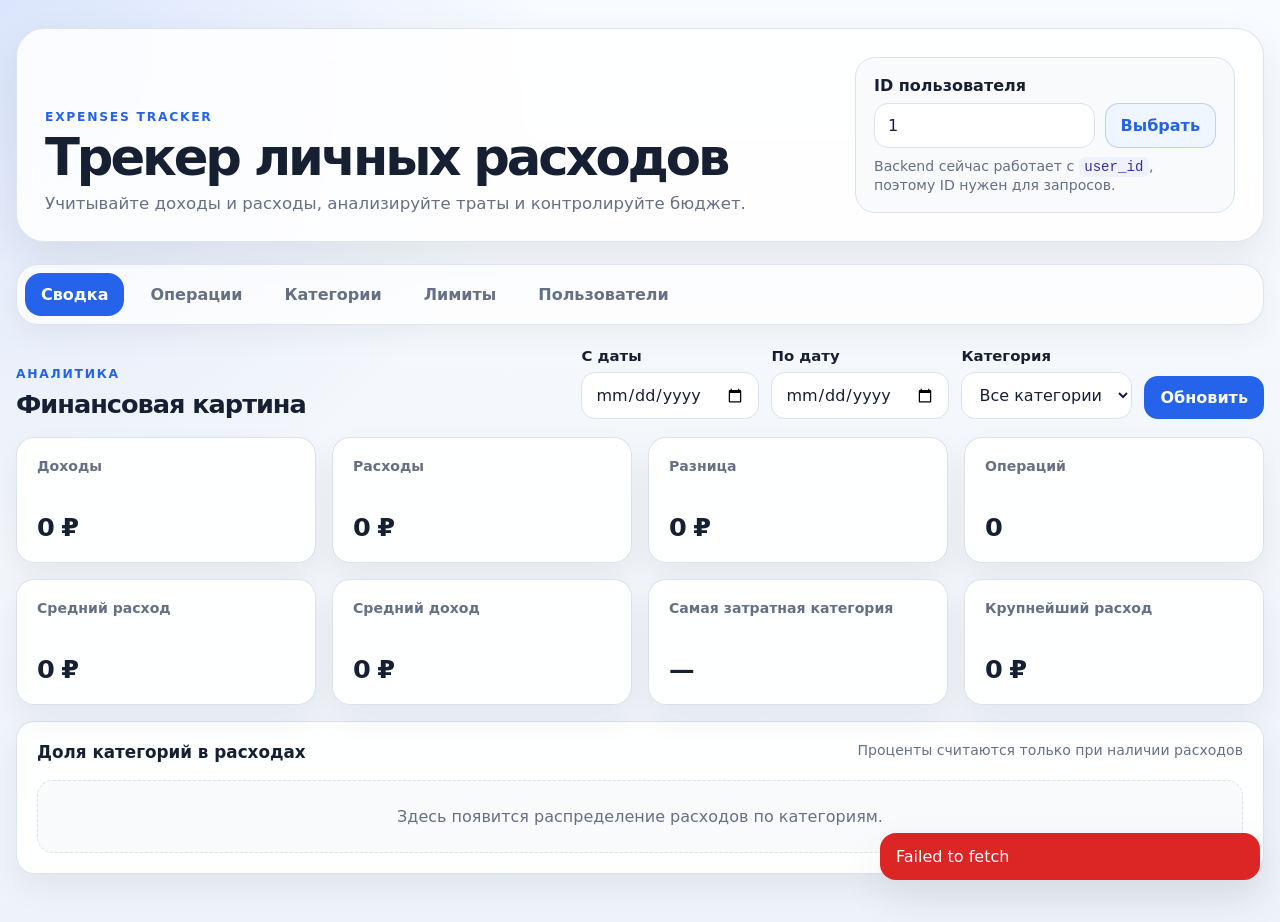
==== public/index.html @ 062c5404 "add frontend" ====
<!DOCTYPE html>
<html lang="ru">
<head>
  <meta charset="UTF-8" />
  <meta name="viewport" content="width=device-width, initial-scale=1.0" />
  <title>Трекер личных расходов</title>
  <meta name="description" content="Приложение для учёта доходов, расходов, категорий, лимитов и финансовой аналитики." />
  <link rel="stylesheet" href="./css/styles.css" />
</head>
<body>
  <div class="app">
    <header class="app-header">
      <div>
        <p class="eyebrow">Expenses Tracker</p>
        <h1>Трекер личных расходов</h1>
        <p class="header-text">Учитывайте доходы и расходы, анализируйте траты и контролируйте бюджет.</p>
      </div>

      <div class="user-panel" aria-label="Текущий пользователь">
        <label for="activeUserId">ID пользователя</label>
        <div class="inline-control">
          <input id="activeUserId" name="activeUserId" type="number" min="1" value="1" placeholder="Например: 1" />
          <button id="saveUserIdBtn" class="btn btn-secondary" type="button">Выбрать</button>
        </div>
        <small>Backend сейчас работает с <code>user_id</code>, поэтому ID нужен для запросов.</small>
      </div>
    </header>

    <nav class="tabs" aria-label="Основная навигация">
      <button class="tab is-active" type="button" data-tab="dashboard">Сводка</button>
      <button class="tab" type="button" data-tab="transactions">Операции</button>
      <button class="tab" type="button" data-tab="categories">Категории</button>
      <button class="tab" type="button" data-tab="limits">Лимиты</button>
      <button class="tab" type="button" data-tab="users">Пользователи</button>
    </nav>

    <main>
      <section id="dashboard" class="page is-active" aria-labelledby="dashboardTitle">
        <div class="section-header">
          <div>
            <p class="eyebrow">Аналитика</p>
            <h2 id="dashboardTitle">Финансовая картина</h2>
          </div>
          <form id="statsFilterForm" class="filters">
            <div class="field">
              <label for="statsFrom">С даты</label>
              <input id="statsFrom" name="from" type="date" />
            </div>
            <div class="field">
              <label for="statsTo">По дату</label>
              <input id="statsTo" name="to" type="date" />
            </div>
            <div class="field">
              <label for="statsCategoryId">Категория</label>
              <select id="statsCategoryId" name="category_id">
                <option value="">Все категории</option>
              </select>
            </div>
            <button class="btn btn-primary" type="submit">Обновить</button>
          </form>
        </div>

        <div class="cards-grid stats-grid">
          <article class="card stat-card"><span class="stat-label">Доходы</span><strong id="statIncome">0 ₽</strong></article>
          <article class="card stat-card"><span class="stat-label">Расходы</span><strong id="statExpense">0 ₽</strong></article>
          <article class="card stat-card"><span class="stat-label">Разница</span><strong id="statDifference">0 ₽</strong></article>
          <article class="card stat-card"><span class="stat-label">Операций</span><strong id="statCount">0</strong></article>
          <article class="card stat-card"><span class="stat-label">Средний расход</span><strong id="statAvgExpense">0 ₽</strong></article>
          <article class="card stat-card"><span class="stat-label">Средний доход</span><strong id="statAvgIncome">0 ₽</strong></article>
          <article class="card stat-card"><span class="stat-label">Самая затратная категория</span><strong id="statCostCategory">—</strong></article>
          <article class="card stat-card"><span class="stat-label">Крупнейший расход</span><strong id="statMaxExpense">0 ₽</strong></article>
        </div>

        <section class="card">
          <div class="card-header">
            <h3>Доля категорий в расходах</h3>
            <span class="muted">Проценты считаются только при наличии расходов</span>
          </div>
          <div id="categoryShareList" class="category-share-list">
            <p class="empty-state">Здесь появится распределение расходов по категориям.</p>
          </div>
        </section>
      </section>

      <section id="transactions" class="page" aria-labelledby="transactionsTitle">
        <div class="section-header">
          <div><p class="eyebrow">История</p><h2 id="transactionsTitle">Операции</h2></div>
          <button id="reloadTransactionsBtn" class="btn btn-secondary" type="button">Обновить список</button>
        </div>

        <div class="layout-grid">
          <section class="card">
            <div class="card-header"><h3>Новая операция</h3><span class="muted">Доход или расход</span></div>
            <form id="transactionForm" class="form">
              <input id="transactionId" name="id" type="hidden" />
              <div class="field">
                <label for="transactionType">Тип операции *</label>
                <select id="transactionType" name="type" required>
                  <option value="Expenditure">Расход</option>
                  <option value="Income">Доход</option>
                </select>
              </div>
              <div class="field"><label for="transactionSum">Сумма *</label><input id="transactionSum" name="sum" type="number" min="1" step="1" placeholder="Например: 1500" required /></div>
              <div class="field"><label for="transactionDate">Дата операции *</label><input id="transactionDate" name="date" type="datetime-local" required /></div>
              <div class="field"><label for="transactionCategoryId">Категория *</label><select id="transactionCategoryId" name="category_id" required><option value="">Выберите категорию</option></select></div>
              <div class="field"><label for="transactionComments">Комментарий</label><textarea id="transactionComments" name="comments" rows="3" placeholder="Например: продукты на неделю"></textarea></div>
              <div class="field checkbox-field"><input id="transactionRegular" name="regular" type="checkbox" disabled /><label for="transactionRegular">Регулярная операция <span class="muted">(пока нет в API)</span></label></div>
              <div class="form-actions"><button id="saveTransactionBtn" class="btn btn-primary" type="submit">Сохранить</button><button id="resetTransactionFormBtn" class="btn btn-ghost" type="reset">Очистить</button></div>
            </form>
          </section>

          <section class="card">
            <div class="card-header"><h3>Фильтры истории</h3><span class="muted">Поиск нужных операций</span></div>
            <form id="transactionFilterForm" class="form">
              <div class="field"><label for="filterType">Тип</label><select id="filterType" name="type"><option value="">Все</option><option value="Expenditure">Расход</option><option value="Income">Доход</option></select></div>
              <div class="field"><label for="filterCategoryId">Категория</label><select id="filterCategoryId" name="category_id"><option value="">Все категории</option></select></div>
              <div class="field"><label for="filterFrom">С даты</label><input id="filterFrom" name="from" type="date" /></div>
              <div class="field"><label for="filterTo">По дату</label><input id="filterTo" name="to" type="date" /></div>
              <div class="field"><label for="filterMinSum">Сумма от</label><input id="filterMinSum" name="sum" type="number" min="1" step="1" /></div>
              <div class="field"><label for="filterLimit">На странице</label><input id="filterLimit" name="limit" type="number" min="1" value="20" /></div>
              <div class="field"><label for="filterOffset">Смещение</label><input id="filterOffset" name="offset" type="number" min="0" value="0" /></div>
              <div class="field"><label for="filterComment">Комментарий</label><input id="filterComment" name="comment" type="search" placeholder="Поиск по тексту на фронте" /></div>
              <div class="form-actions"><button class="btn btn-primary" type="submit">Применить</button><button id="resetTransactionFiltersBtn" class="btn btn-ghost" type="reset">Сбросить</button></div>
            </form>
          </section>
        </div>

        <section class="card table-card">
          <div class="card-header"><h3>Список операций</h3><span id="transactionsCount" class="muted">0 записей</span></div>
          <div class="table-wrapper">
            <table>
              <thead><tr><th>ID</th><th>Дата</th><th>Тип</th><th>Категория</th><th>Сумма</th><th>Комментарий</th><th>Изменено</th><th>Действия</th></tr></thead>
              <tbody id="transactionsTbody"><tr><td colspan="8" class="empty-cell">Операции пока не загружены.</td></tr></tbody>
            </table>
          </div>
        </section>
      </section>

      <section id="categories" class="page" aria-labelledby="categoriesTitle">
        <div class="section-header"><div><p class="eyebrow">Справочник</p><h2 id="categoriesTitle">Категории</h2></div><button id="reloadCategoriesBtn" class="btn btn-secondary" type="button">Обновить категории</button></div>
        <div class="layout-grid">
          <section class="card">
            <div class="card-header"><h3>Создать / изменить категорию</h3><span class="muted">Название должно быть уникальным</span></div>
            <form id="categoryForm" class="form">
              <input id="categoryId" name="id" type="hidden" />
              <div class="field"><label for="categoryName">Название категории *</label><input id="categoryName" name="category_name" type="text" minlength="3" maxlength="20" placeholder="Например: Еда" required /></div>
              <div class="form-actions"><button class="btn btn-primary" type="submit">Сохранить</button><button id="resetCategoryFormBtn" class="btn btn-ghost" type="reset">Очистить</button></div>
            </form>
          </section>
          <section class="card table-card">
            <div class="card-header"><h3>Список категорий</h3><span id="categoriesCount" class="muted">0 записей</span></div>
            <div class="table-wrapper"><table><thead><tr><th>ID</th><th>Название</th><th>User ID</th><th>Действия</th></tr></thead><tbody id="categoriesTbody"><tr><td colspan="4" class="empty-cell">Категории пока не загружены.</td></tr></tbody></table></div>
          </section>
        </div>
      </section>

      <section id="limits" class="page" aria-labelledby="limitsTitle">
        <div class="section-header"><div><p class="eyebrow">Бюджет</p><h2 id="limitsTitle">Лимиты</h2></div><button id="reloadLimitsBtn" class="btn btn-secondary" type="button">Обновить лимиты</button></div>
        <div class="layout-grid">
          <section class="card">
            <div class="card-header"><h3>Создать / изменить лимит</h3><span class="muted">Ограничение расходов за период</span></div>
            <form id="limitForm" class="form">
              <input id="limitId" name="id" type="hidden" />
              <div class="field"><label for="limitCategoryId">Категория</label><select id="limitCategoryId" name="category_id" disabled><option value="">Привязка к категории пока не описана в API</option></select><small>В ТЗ лимит относится к категории, но текущий DTO лимита содержит только <code>amount_limit</code> и <code>duration</code>.</small></div>
              <div class="field"><label for="limitAmount">Сумма лимита *</label><input id="limitAmount" name="amount_limit" type="number" min="1" step="1" placeholder="Например: 15000" required /></div>
              <div class="field"><label for="limitDuration">Период / дата окончания *</label><input id="limitDuration" name="duration" type="datetime-local" required /></div>
              <div class="form-actions"><button class="btn btn-primary" type="submit">Сохранить</button><button id="resetLimitFormBtn" class="btn btn-ghost" type="reset">Очистить</button></div>
            </form>
          </section>
          <section class="card table-card">
            <div class="card-header"><h3>Список лимитов</h3><span id="limitsCount" class="muted">0 записей</span></div>
            <div class="table-wrapper"><table><thead><tr><th>ID</th><th>Сумма</th><th>Период</th><th>Статус</th><th>Действия</th></tr></thead><tbody id="limitsTbody"><tr><td colspan="5" class="empty-cell">Лимиты пока не загружены.</td></tr></tbody></table></div>
          </section>
        </div>
      </section>

      <section id="users" class="page" aria-labelledby="usersTitle">
        <div class="section-header"><div><p class="eyebrow">Аккаунт</p><h2 id="usersTitle">Пользователи</h2></div><button id="reloadUsersBtn" class="btn btn-secondary" type="button">Обновить пользователей</button></div>
        <div class="layout-grid">
          <section class="card">
            <div class="card-header"><h3>Создать пользователя</h3><span class="muted">Для тестирования API</span></div>
            <form id="userForm" class="form">
              <input id="userId" name="id" type="hidden" />
              <div class="field"><label for="userFullName">Имя *</label><input id="userFullName" name="full_name" type="text" minlength="3" maxlength="32" placeholder="Иван Иванов" required /></div>
              <div class="field"><label for="userEmail">Email *</label><input id="userEmail" name="email" type="email" placeholder="example@gmail.com" required /></div>
              <div class="field"><label for="userPhone">Телефон *</label><input id="userPhone" name="phone" type="tel" minlength="11" maxlength="12" placeholder="+71112223344" required /></div>
              <div class="field"><label for="userPassword">Пароль *</label><input id="userPassword" name="password" type="password" minlength="8" maxlength="32" placeholder="Минимум 8 символов" required /></div>
              <div class="form-actions"><button class="btn btn-primary" type="submit">Создать</button><button id="resetUserFormBtn" class="btn btn-ghost" type="reset">Очистить</button></div>
            </form>
          </section>
          <section class="card table-card">
            <div class="card-header"><h3>Список пользователей</h3><span id="usersCount" class="muted">0 записей</span></div>
            <div class="table-wrapper"><table><thead><tr><th>ID</th><th>Имя</th><th>Email</th><th>Телефон</th><th>Создан</th><th>Действия</th></tr></thead><tbody id="usersTbody"><tr><td colspan="6" class="empty-cell">Пользователи пока не загружены.</td></tr></tbody></table></div>
          </section>
        </div>
      </section>
    </main>
  </div>

  <div id="toastRoot" class="toast-root" aria-live="polite" aria-atomic="true"></div>

  <dialog id="confirmDialog" class="dialog">
    <form method="dialog" class="dialog-content">
      <h3 id="confirmTitle">Подтвердите действие</h3>
      <p id="confirmText">Вы уверены?</p>
      <div class="dialog-actions">
        <button id="confirmCancelBtn" class="btn btn-ghost" value="cancel" type="submit">Отмена</button>
        <button id="confirmOkBtn" class="btn btn-danger" value="ok" type="submit">Удалить</button>
      </div>
    </form>
  </dialog>

  <template id="transactionRowTemplate"><tr><td data-cell="id"></td><td data-cell="date"></td><td data-cell="type"></td><td data-cell="category"></td><td data-cell="sum"></td><td data-cell="comments"></td><td data-cell="time_change"></td><td><div class="row-actions"><button class="btn btn-small btn-secondary" type="button" data-action="edit">Изм.</button><button class="btn btn-small btn-danger" type="button" data-action="delete">Удал.</button></div></td></tr></template>
  <template id="categoryRowTemplate"><tr><td data-cell="id"></td><td data-cell="category_name"></td><td data-cell="user_id"></td><td><div class="row-actions"><button class="btn btn-small btn-secondary" type="button" data-action="edit">Изм.</button><button class="btn btn-small btn-danger" type="button" data-action="delete">Удал.</button></div></td></tr></template>
  <template id="limitRowTemplate"><tr><td data-cell="id"></td><td data-cell="amount_limit"></td><td data-cell="duration"></td><td data-cell="status"></td><td><div class="row-actions"><button class="btn btn-small btn-secondary" type="button" data-action="edit">Изм.</button><button class="btn btn-small btn-danger" type="button" data-action="delete">Удал.</button></div></td></tr></template>
  <template id="userRowTemplate"><tr><td data-cell="id"></td><td data-cell="full_name"></td><td data-cell="email"></td><td data-cell="phone"></td><td data-cell="time_add"></td><td><div class="row-actions"><button class="btn btn-small btn-secondary" type="button" data-action="select">Выбрать</button><button class="btn btn-small btn-danger" type="button" data-action="delete">Удал.</button></div></td></tr></template>

  <script type="module" src="./js/main.js"></script>
</body>
</html>
---- public/css/styles.css ----
:root {
  --bg: #f4f7fb;
  --surface: #ffffff;
  --surface-soft: #f8fafc;
  --text: #172033;
  --muted: #667085;
  --line: #d9e2ef;
  --primary: #2563eb;
  --primary-dark: #1d4ed8;
  --danger: #dc2626;
  --danger-dark: #b91c1c;
  --success: #16a34a;
  --warning: #d97706;
  --shadow: 0 18px 45px rgba(15, 23, 42, 0.08);
  --radius: 18px;
}

* {
  box-sizing: border-box;
}

html {
  scroll-behavior: smooth;
}

body {
  margin: 0;
  min-width: 320px;
  font-family: Inter, system-ui, -apple-system, BlinkMacSystemFont, "Segoe UI", sans-serif;
  color: var(--text);
  background:
    radial-gradient(circle at top left, rgba(37, 99, 235, 0.14), transparent 34rem),
    linear-gradient(180deg, #f8fbff 0%, var(--bg) 45%, #eef3fa 100%);
}

button,
input,
select,
textarea {
  font: inherit;
}

button {
  cursor: pointer;
}

code {
  padding: 0.15rem 0.35rem;
  border-radius: 0.4rem;
  background: #eef2ff;
  color: #3730a3;
}

.app {
  width: min(1440px, calc(100% - 32px));
  margin: 0 auto;
  padding: 28px 0 48px;
}

.app-header {
  display: grid;
  grid-template-columns: 1fr minmax(280px, 380px);
  gap: 24px;
  align-items: end;
  padding: 28px;
  border: 1px solid rgba(217, 226, 239, 0.9);
  border-radius: 28px;
  background: rgba(255, 255, 255, 0.86);
  box-shadow: var(--shadow);
  backdrop-filter: blur(18px);
}

h1,
h2,
h3,
p {
  margin-top: 0;
}

h1 {
  margin-bottom: 12px;
  font-size: clamp(2rem, 4vw, 4.4rem);
  line-height: 0.98;
  letter-spacing: -0.06em;
}

h2 {
  margin-bottom: 0;
  font-size: clamp(1.55rem, 2vw, 2.15rem);
  letter-spacing: -0.04em;
}

h3 {
  margin-bottom: 0;
  font-size: 1.05rem;
}

.header-text {
  max-width: 720px;
  margin-bottom: 0;
  color: var(--muted);
  font-size: 1.04rem;
}

.eyebrow {
  margin-bottom: 8px;
  color: var(--primary);
  font-size: 0.77rem;
  font-weight: 800;
  letter-spacing: 0.14em;
  text-transform: uppercase;
}

.muted,
small {
  color: var(--muted);
  font-size: 0.88rem;
}

.user-panel {
  padding: 18px;
  border: 1px solid var(--line);
  border-radius: 20px;
  background: var(--surface-soft);
}

.user-panel label {
  display: block;
  margin-bottom: 8px;
  font-weight: 700;
}

.inline-control {
  display: flex;
  gap: 10px;
  margin-bottom: 8px;
}

.tabs {
  display: flex;
  gap: 10px;
  flex-wrap: wrap;
  margin: 22px 0;
  padding: 8px;
  border: 1px solid rgba(217, 226, 239, 0.9);
  border-radius: 22px;
  background: rgba(255, 255, 255, 0.74);
  box-shadow: 0 10px 28px rgba(15, 23, 42, 0.05);
  position: sticky;
  top: 10px;
  z-index: 10;
  backdrop-filter: blur(14px);
}

.tab {
  border: 0;
  border-radius: 16px;
  padding: 12px 16px;
  background: transparent;
  color: var(--muted);
  font-weight: 800;
  transition: 0.18s ease;
}

.tab:hover,
.tab.is-active {
  color: #fff;
  background: var(--primary);
}

.page {
  display: none;
}

.page.is-active {
  display: block;
}

.section-header {
  display: flex;
  justify-content: space-between;
  align-items: flex-end;
  gap: 18px;
  margin-bottom: 18px;
}

.filters {
  display: flex;
  align-items: end;
  gap: 12px;
  flex-wrap: wrap;
}

.cards-grid {
  display: grid;
  gap: 16px;
}

.stats-grid {
  grid-template-columns: repeat(4, minmax(0, 1fr));
  margin-bottom: 16px;
}

.layout-grid {
  display: grid;
  grid-template-columns: minmax(320px, 420px) 1fr;
  gap: 16px;
  align-items: start;
  margin-bottom: 16px;
}

.card {
  border: 1px solid rgba(217, 226, 239, 0.95);
  border-radius: var(--radius);
  background: rgba(255, 255, 255, 0.92);
  box-shadow: 0 14px 32px rgba(15, 23, 42, 0.06);
  padding: 20px;
}

.card-header {
  display: flex;
  justify-content: space-between;
  align-items: flex-start;
  gap: 16px;
  margin-bottom: 18px;
}

.stat-card {
  min-height: 126px;
  display: flex;
  flex-direction: column;
  justify-content: space-between;
}

.stat-label {
  color: var(--muted);
  font-size: 0.88rem;
  font-weight: 700;
}

.stat-card strong {
  font-size: clamp(1.35rem, 2vw, 2rem);
  letter-spacing: -0.05em;
}

.form {
  display: grid;
  gap: 14px;
}

.field {
  display: grid;
  gap: 7px;
}

.field label {
  font-weight: 750;
  font-size: 0.93rem;
}

input,
select,
textarea {
  width: 100%;
  border: 1px solid var(--line);
  border-radius: 14px;
  padding: 12px 13px;
  color: var(--text);
  background: #fff;
  outline: none;
  transition: border-color 0.18s ease, box-shadow 0.18s ease;
}

textarea {
  resize: vertical;
}

input:focus,
select:focus,
textarea:focus {
  border-color: rgba(37, 99, 235, 0.72);
  box-shadow: 0 0 0 4px rgba(37, 99, 235, 0.12);
}

input:disabled,
select:disabled {
  cursor: not-allowed;
  background: #f1f5f9;
  color: #94a3b8;
}

.checkbox-field {
  grid-template-columns: auto 1fr;
  align-items: start;
  gap: 10px;
}

.checkbox-field input {
  width: auto;
  margin-top: 5px;
}

.form-actions,
.row-actions,
.dialog-actions {
  display: flex;
  gap: 10px;
  flex-wrap: wrap;
}

.btn {
  display: inline-flex;
  align-items: center;
  justify-content: center;
  gap: 8px;
  border: 1px solid transparent;
  border-radius: 14px;
  padding: 11px 15px;
  font-weight: 850;
  text-decoration: none;
  transition: 0.18s ease;
}

.btn:disabled {
  cursor: not-allowed;
  opacity: 0.65;
}

.btn-primary {
  color: #fff;
  background: var(--primary);
}

.btn-primary:hover:not(:disabled) {
  background: var(--primary-dark);
  transform: translateY(-1px);
}

.btn-secondary {
  color: var(--primary);
  border-color: rgba(37, 99, 235, 0.25);
  background: #eff6ff;
}

.btn-secondary:hover:not(:disabled) {
  border-color: rgba(37, 99, 235, 0.45);
  background: #dbeafe;
}

.btn-ghost {
  color: var(--muted);
  border-color: var(--line);
  background: #fff;
}

.btn-ghost:hover:not(:disabled) {
  color: var(--text);
  background: var(--surface-soft);
}

.btn-danger {
  color: #fff;
  background: var(--danger);
}

.btn-danger:hover:not(:disabled) {
  background: var(--danger-dark);
}

.btn-small {
  min-width: 52px;
  padding: 7px 9px;
  border-radius: 10px;
  font-size: 0.78rem;
}

.table-card {
  overflow: hidden;
}

.table-wrapper {
  width: 100%;
  overflow-x: auto;
}

table {
  width: 100%;
  border-collapse: collapse;
  min-width: 760px;
}

th,
td {
  padding: 13px 12px;
  border-bottom: 1px solid var(--line);
  text-align: left;
  vertical-align: top;
}

th {
  color: var(--muted);
  background: var(--surface-soft);
  font-size: 0.8rem;
  text-transform: uppercase;
  letter-spacing: 0.05em;
}

tbody tr:hover {
  background: #f8fafc;
}

.empty-cell,
.empty-state {
  color: var(--muted);
  text-align: center;
}

.empty-state {
  margin: 0;
  padding: 26px;
  border: 1px dashed var(--line);
  border-radius: 16px;
  background: var(--surface-soft);
}

.badge {
  display: inline-flex;
  align-items: center;
  border-radius: 999px;
  padding: 5px 9px;
  font-size: 0.78rem;
  font-weight: 850;
}

.badge-income {
  color: #166534;
  background: #dcfce7;
}

.badge-expense {
  color: #991b1b;
  background: #fee2e2;
}

.badge-neutral {
  color: #334155;
  background: #e2e8f0;
}

.category-share-list {
  display: grid;
  gap: 12px;
}

.share-row {
  display: grid;
  grid-template-columns: minmax(120px, 220px) 1fr auto;
  gap: 12px;
  align-items: center;
}

.share-bar {
  height: 12px;
  overflow: hidden;
  border-radius: 999px;
  background: #e2e8f0;
}

.share-bar span {
  display: block;
  height: 100%;
  border-radius: inherit;
  background: var(--primary);
}

.toast-root {
  position: fixed;
  right: 20px;
  bottom: 20px;
  display: grid;
  gap: 10px;
  width: min(380px, calc(100vw - 40px));
  z-index: 50;
}

.toast {
  padding: 14px 16px;
  border-radius: 16px;
  color: #fff;
  background: #0f172a;
  box-shadow: var(--shadow);
  animation: toast-in 0.18s ease-out;
}

.toast-success {
  background: var(--success);
}

.toast-error {
  background: var(--danger);
}

.toast-warning {
  background: var(--warning);
}

@keyframes toast-in {
  from {
    opacity: 0;
    transform: translateY(8px);
  }

  to {
    opacity: 1;
    transform: translateY(0);
  }
}

.dialog {
  width: min(440px, calc(100% - 32px));
  border: 0;
  border-radius: 22px;
  padding: 0;
  box-shadow: var(--shadow);
}

.dialog::backdrop {
  background: rgba(15, 23, 42, 0.5);
}

.dialog-content {
  padding: 22px;
}

.dialog-content p {
  color: var(--muted);
}

.loading {
  opacity: 0.6;
  pointer-events: none;
}

@media (max-width: 1100px) {
  .app-header,
  .layout-grid {
    grid-template-columns: 1fr;
  }

  .stats-grid {
    grid-template-columns: repeat(2, minmax(0, 1fr));
  }

  .section-header {
    align-items: stretch;
    flex-direction: column;
  }
}

@media (max-width: 700px) {
  .app {
    width: min(100% - 20px, 1440px);
    padding-top: 10px;
  }

  .app-header {
    padding: 20px;
    border-radius: 22px;
  }

  .tabs {
    position: static;
  }

  .tab {
    flex: 1 1 auto;
  }

  .stats-grid {
    grid-template-columns: 1fr;
  }

  .filters {
    display: grid;
  }

  .inline-control {
    flex-direction: column;
  }

  .share-row {
    grid-template-columns: 1fr;
  }
}
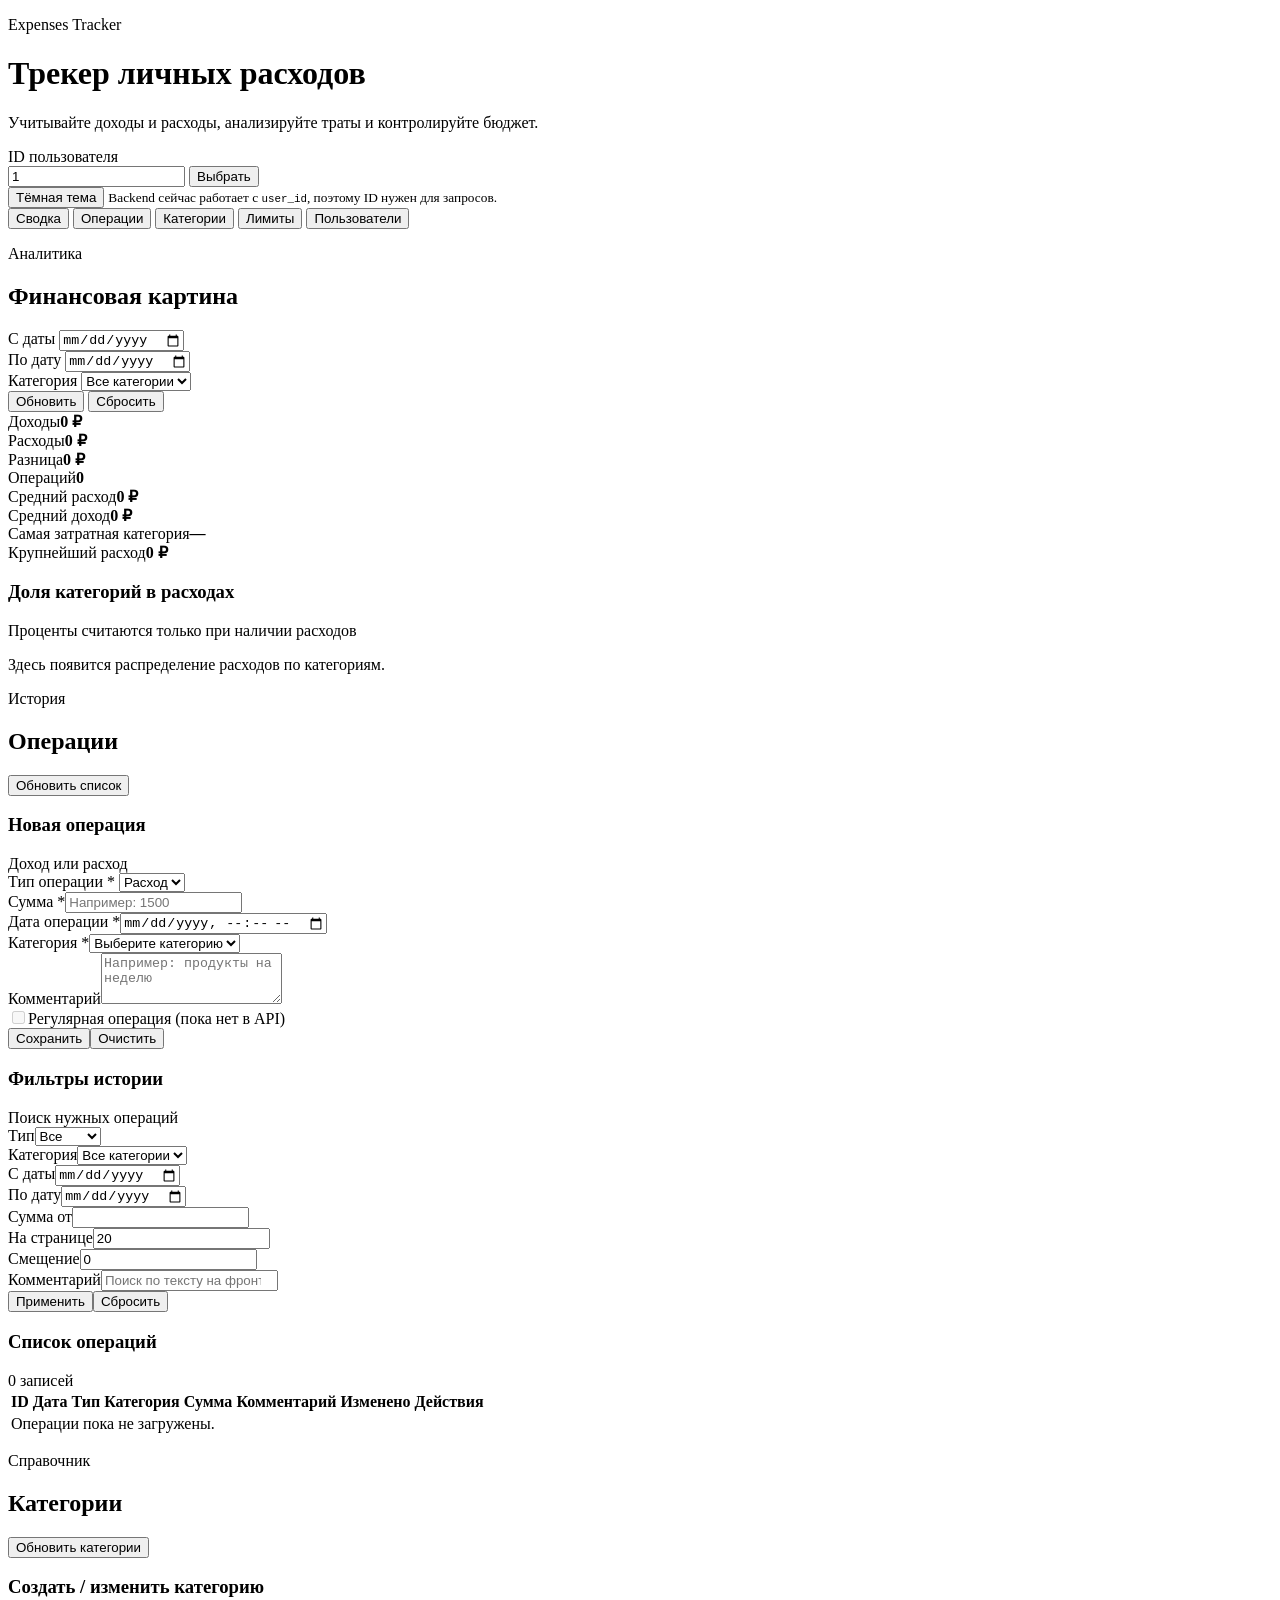
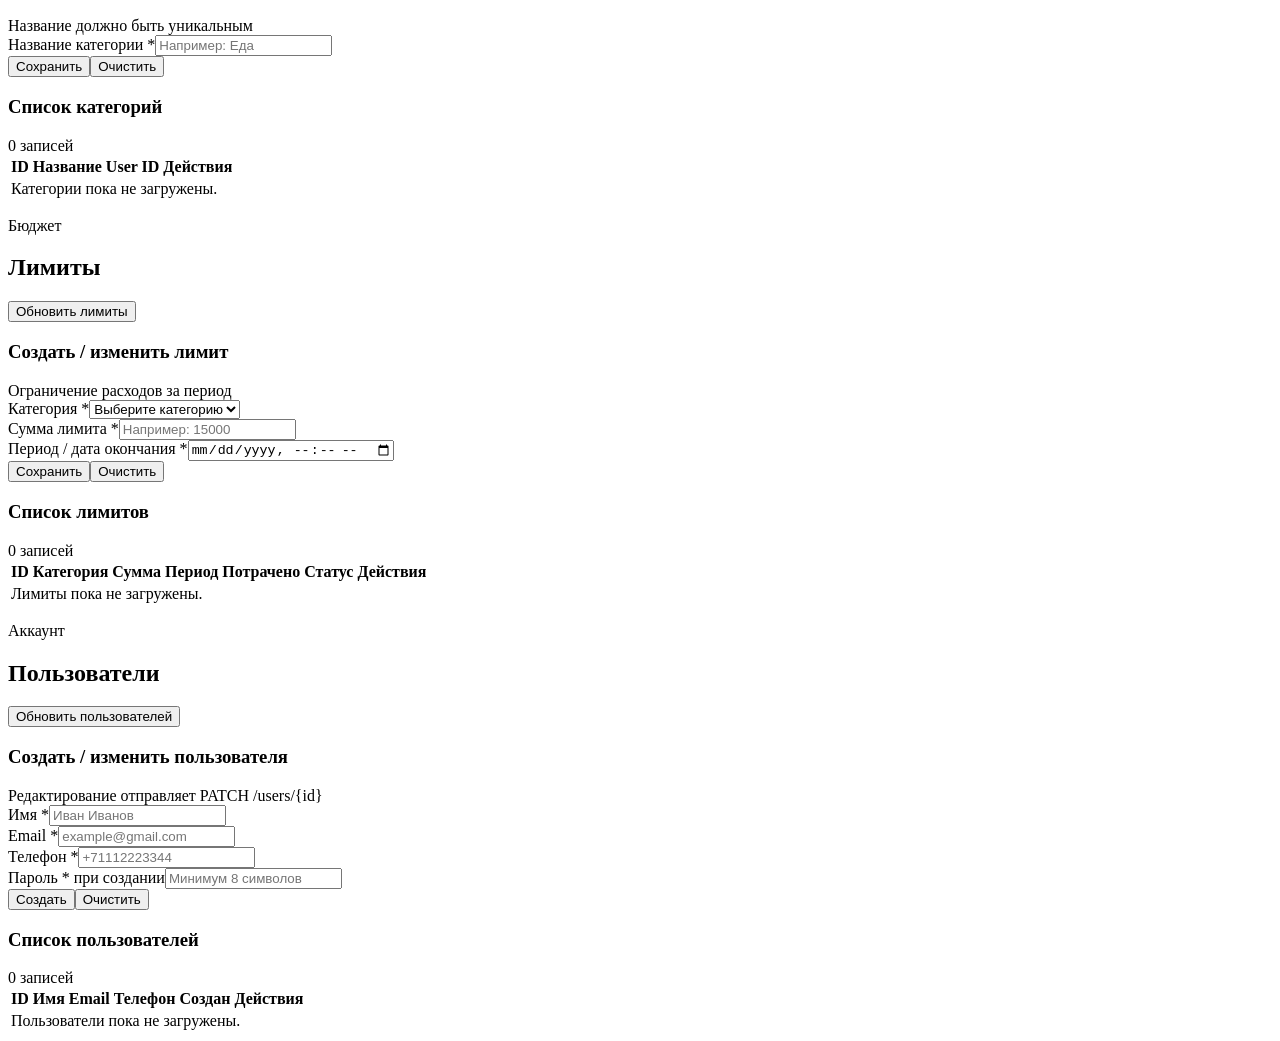
==== commit 8af39781: "fix frontend" ====
--- a/public/index.html
+++ b/public/index.html
@@ -5,7 +5,7 @@
   <meta name="viewport" content="width=device-width, initial-scale=1.0" />
   <title>Трекер личных расходов</title>
   <meta name="description" content="Приложение для учёта доходов, расходов, категорий, лимитов и финансовой аналитики." />
-  <link rel="stylesheet" href="./css/styles.css" />
+  <link rel="stylesheet" href="/css/styles.css" />
 </head>
 <body>
   <div class="app">
@@ -22,6 +22,7 @@
           <input id="activeUserId" name="activeUserId" type="number" min="1" value="1" placeholder="Например: 1" />
           <button id="saveUserIdBtn" class="btn btn-secondary" type="button">Выбрать</button>
         </div>
+        <button id="themeToggleBtn" class="btn btn-ghost theme-toggle" type="button" aria-pressed="false">Тёмная тема</button>
         <small>Backend сейчас работает с <code>user_id</code>, поэтому ID нужен для запросов.</small>
       </div>
     </header>
@@ -56,7 +57,12 @@
                 <option value="">Все категории</option>
               </select>
             </div>
-            <button class="btn btn-primary" type="submit">Обновить</button>
+            <div class="actions-row">
+              <button class="btn btn-primary" type="submit">Обновить</button>
+              <button class="btn btn-secondary" type="button" id="resetStatsFiltersBtn">
+                Сбросить
+              </button>
+            </div>
           </form>
         </div>
 
@@ -161,7 +167,7 @@
             <div class="card-header"><h3>Создать / изменить лимит</h3><span class="muted">Ограничение расходов за период</span></div>
             <form id="limitForm" class="form">
               <input id="limitId" name="id" type="hidden" />
-              <div class="field"><label for="limitCategoryId">Категория</label><select id="limitCategoryId" name="category_id" disabled><option value="">Привязка к категории пока не описана в API</option></select><small>В ТЗ лимит относится к категории, но текущий DTO лимита содержит только <code>amount_limit</code> и <code>duration</code>.</small></div>
+              <div class="field"><label for="limitCategoryId">Категория *</label><select id="limitCategoryId" name="category_id" required><option value="">Выберите категорию</option></select></div>
               <div class="field"><label for="limitAmount">Сумма лимита *</label><input id="limitAmount" name="amount_limit" type="number" min="1" step="1" placeholder="Например: 15000" required /></div>
               <div class="field"><label for="limitDuration">Период / дата окончания *</label><input id="limitDuration" name="duration" type="datetime-local" required /></div>
               <div class="form-actions"><button class="btn btn-primary" type="submit">Сохранить</button><button id="resetLimitFormBtn" class="btn btn-ghost" type="reset">Очистить</button></div>
@@ -169,7 +175,7 @@
           </section>
           <section class="card table-card">
             <div class="card-header"><h3>Список лимитов</h3><span id="limitsCount" class="muted">0 записей</span></div>
-            <div class="table-wrapper"><table><thead><tr><th>ID</th><th>Сумма</th><th>Период</th><th>Статус</th><th>Действия</th></tr></thead><tbody id="limitsTbody"><tr><td colspan="5" class="empty-cell">Лимиты пока не загружены.</td></tr></tbody></table></div>
+            <div class="table-wrapper"><table><thead><tr><th>ID</th><th>Категория</th><th>Сумма</th><th>Период</th><th>Потрачено</th><th>Статус</th><th>Действия</th></tr></thead><tbody id="limitsTbody"><tr><td colspan="7" class="empty-cell">Лимиты пока не загружены.</td></tr></tbody></table></div>
           </section>
         </div>
       </section>
@@ -178,14 +184,14 @@
         <div class="section-header"><div><p class="eyebrow">Аккаунт</p><h2 id="usersTitle">Пользователи</h2></div><button id="reloadUsersBtn" class="btn btn-secondary" type="button">Обновить пользователей</button></div>
         <div class="layout-grid">
           <section class="card">
-            <div class="card-header"><h3>Создать пользователя</h3><span class="muted">Для тестирования API</span></div>
+            <div class="card-header"><h3>Создать / изменить пользователя</h3><span class="muted">Редактирование отправляет PATCH /users/{id}</span></div>
             <form id="userForm" class="form">
               <input id="userId" name="id" type="hidden" />
               <div class="field"><label for="userFullName">Имя *</label><input id="userFullName" name="full_name" type="text" minlength="3" maxlength="32" placeholder="Иван Иванов" required /></div>
               <div class="field"><label for="userEmail">Email *</label><input id="userEmail" name="email" type="email" placeholder="example@gmail.com" required /></div>
               <div class="field"><label for="userPhone">Телефон *</label><input id="userPhone" name="phone" type="tel" minlength="11" maxlength="12" placeholder="+71112223344" required /></div>
-              <div class="field"><label for="userPassword">Пароль *</label><input id="userPassword" name="password" type="password" minlength="8" maxlength="32" placeholder="Минимум 8 символов" required /></div>
-              <div class="form-actions"><button class="btn btn-primary" type="submit">Создать</button><button id="resetUserFormBtn" class="btn btn-ghost" type="reset">Очистить</button></div>
+              <div class="field"><label for="userPassword">Пароль * при создании</label><input id="userPassword" name="password" type="password" minlength="8" maxlength="32" placeholder="Минимум 8 символов" /></div>
+              <div class="form-actions"><button id="saveUserBtn" class="btn btn-primary" type="submit">Создать</button><button id="resetUserFormBtn" class="btn btn-ghost" type="reset">Очистить</button></div>
             </form>
           </section>
           <section class="card table-card">
@@ -212,9 +218,9 @@
 
   <template id="transactionRowTemplate"><tr><td data-cell="id"></td><td data-cell="date"></td><td data-cell="type"></td><td data-cell="category"></td><td data-cell="sum"></td><td data-cell="comments"></td><td data-cell="time_change"></td><td><div class="row-actions"><button class="btn btn-small btn-secondary" type="button" data-action="edit">Изм.</button><button class="btn btn-small btn-danger" type="button" data-action="delete">Удал.</button></div></td></tr></template>
   <template id="categoryRowTemplate"><tr><td data-cell="id"></td><td data-cell="category_name"></td><td data-cell="user_id"></td><td><div class="row-actions"><button class="btn btn-small btn-secondary" type="button" data-action="edit">Изм.</button><button class="btn btn-small btn-danger" type="button" data-action="delete">Удал.</button></div></td></tr></template>
-  <template id="limitRowTemplate"><tr><td data-cell="id"></td><td data-cell="amount_limit"></td><td data-cell="duration"></td><td data-cell="status"></td><td><div class="row-actions"><button class="btn btn-small btn-secondary" type="button" data-action="edit">Изм.</button><button class="btn btn-small btn-danger" type="button" data-action="delete">Удал.</button></div></td></tr></template>
-  <template id="userRowTemplate"><tr><td data-cell="id"></td><td data-cell="full_name"></td><td data-cell="email"></td><td data-cell="phone"></td><td data-cell="time_add"></td><td><div class="row-actions"><button class="btn btn-small btn-secondary" type="button" data-action="select">Выбрать</button><button class="btn btn-small btn-danger" type="button" data-action="delete">Удал.</button></div></td></tr></template>
-
-  <script type="module" src="./js/main.js"></script>
+  <template id="limitRowTemplate"><tr><td data-cell="id"></td><td data-cell="category"></td><td data-cell="amount_limit"></td><td data-cell="duration"></td><td data-cell="spent"></td><td data-cell="status"></td><td><div class="row-actions"><button class="btn btn-small btn-secondary" type="button" data-action="edit">Изм.</button><button class="btn btn-small btn-danger" type="button" data-action="delete">Удал.</button></div></td></tr></template>
+  <template id="userRowTemplate"><tr><td data-cell="id"></td><td data-cell="full_name"></td><td data-cell="email"></td><td data-cell="phone"></td><td data-cell="time_add"></td><td><div class="row-actions"><button class="btn btn-small btn-secondary" type="button" data-action="select">Выбрать</button><button class="btn btn-small btn-secondary" type="button" data-action="edit">Изм.</button><button class="btn btn-small btn-danger" type="button" data-action="delete">Удал.</button></div></td></tr></template>
+
+  <script type="module" src="/js/main.js"></script>
 </body>
 </html>
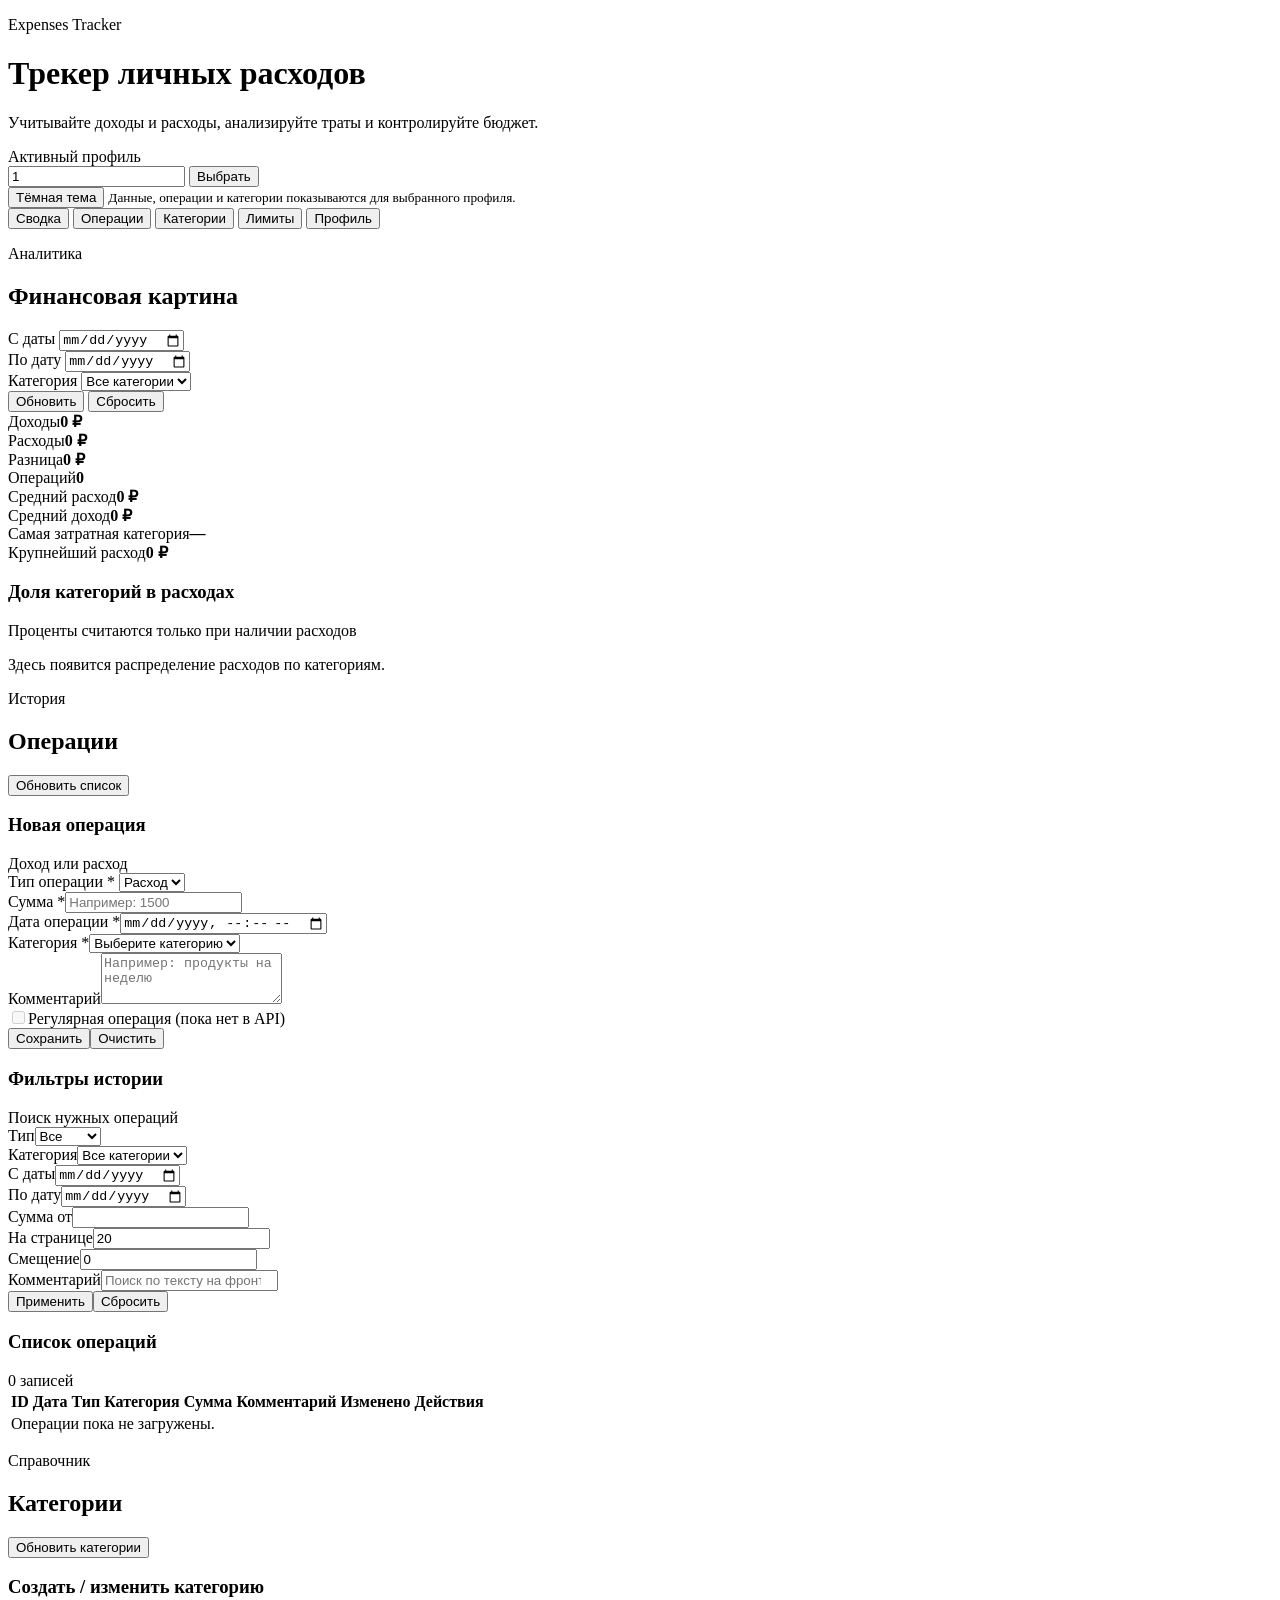
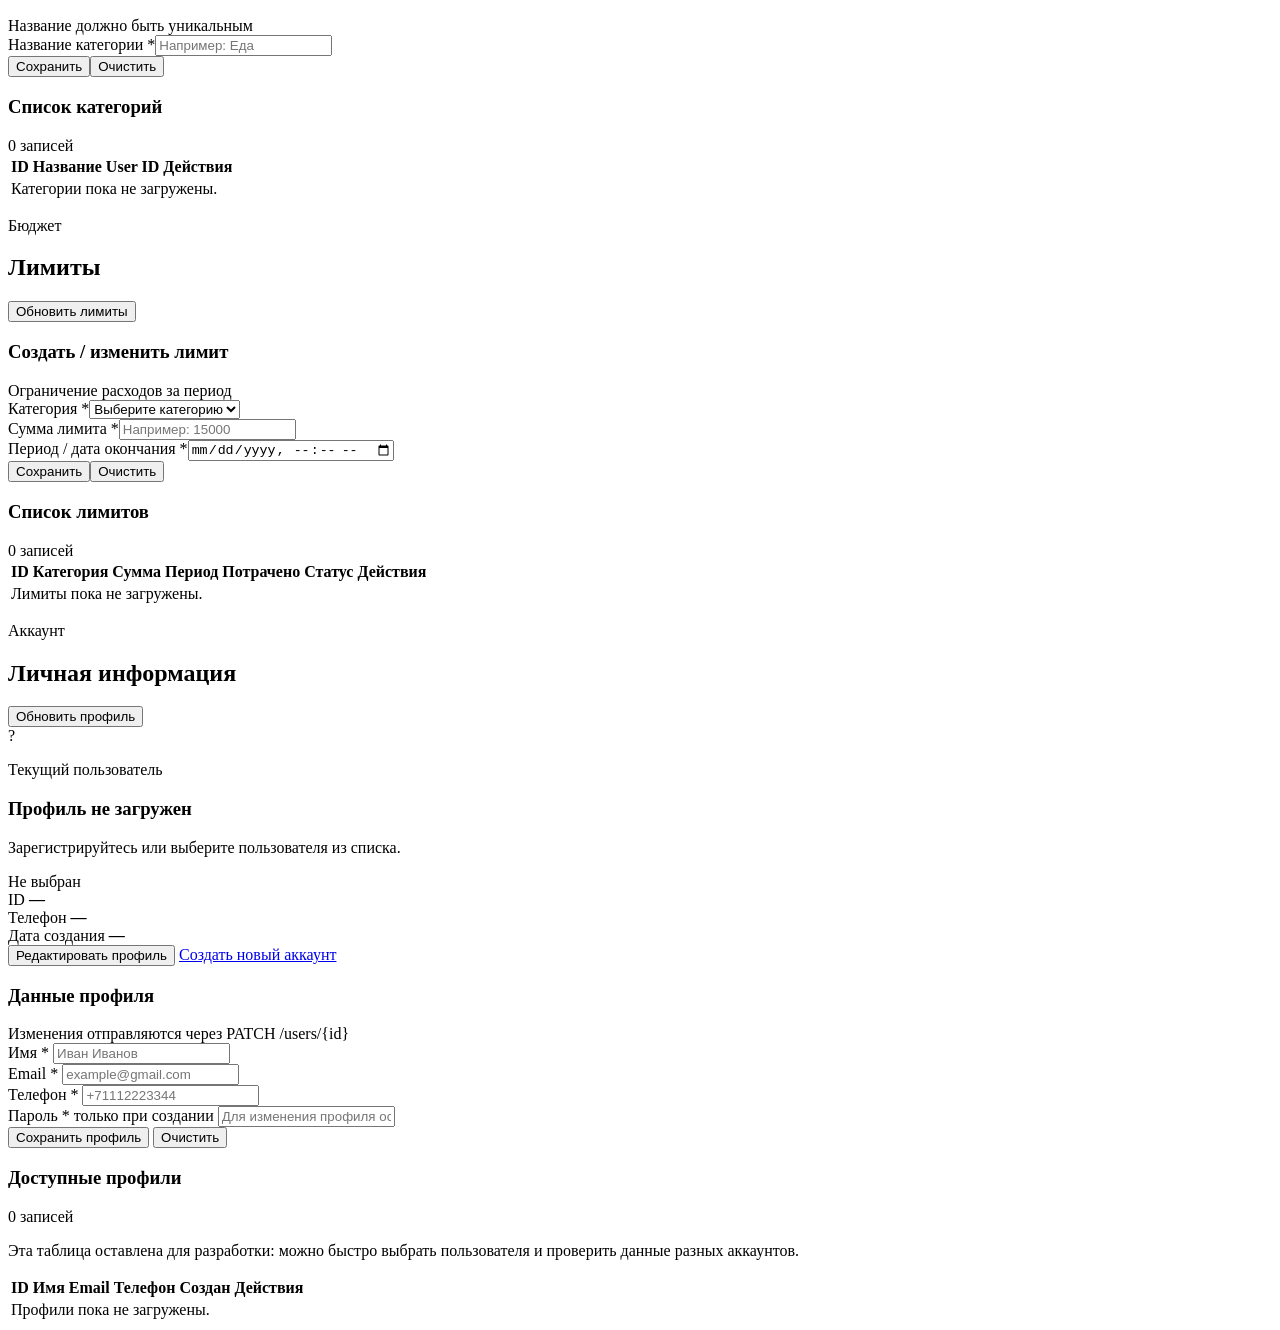
==== commit 9d151068: "create session with user" ====
--- a/public/index.html
+++ b/public/index.html
@@ -17,13 +17,13 @@
       </div>
 
       <div class="user-panel" aria-label="Текущий пользователь">
-        <label for="activeUserId">ID пользователя</label>
+        <label for="activeUserId">Активный профиль</label>
         <div class="inline-control">
           <input id="activeUserId" name="activeUserId" type="number" min="1" value="1" placeholder="Например: 1" />
           <button id="saveUserIdBtn" class="btn btn-secondary" type="button">Выбрать</button>
         </div>
         <button id="themeToggleBtn" class="btn btn-ghost theme-toggle" type="button" aria-pressed="false">Тёмная тема</button>
-        <small>Backend сейчас работает с <code>user_id</code>, поэтому ID нужен для запросов.</small>
+        <small>Данные, операции и категории показываются для выбранного профиля.</small>
       </div>
     </header>
 
@@ -32,7 +32,7 @@
       <button class="tab" type="button" data-tab="transactions">Операции</button>
       <button class="tab" type="button" data-tab="categories">Категории</button>
       <button class="tab" type="button" data-tab="limits">Лимиты</button>
-      <button class="tab" type="button" data-tab="users">Пользователи</button>
+      <button class="tab" type="button" data-tab="users">Профиль</button>
     </nav>
 
     <main>
@@ -59,9 +59,7 @@
             </div>
             <div class="actions-row">
               <button class="btn btn-primary" type="submit">Обновить</button>
-              <button class="btn btn-secondary" type="button" id="resetStatsFiltersBtn">
-                Сбросить
-              </button>
+              <button class="btn btn-secondary" type="button" id="resetStatsFiltersBtn">Сбросить</button>
             </div>
           </form>
         </div>
@@ -180,23 +178,101 @@
         </div>
       </section>
 
-      <section id="users" class="page" aria-labelledby="usersTitle">
-        <div class="section-header"><div><p class="eyebrow">Аккаунт</p><h2 id="usersTitle">Пользователи</h2></div><button id="reloadUsersBtn" class="btn btn-secondary" type="button">Обновить пользователей</button></div>
-        <div class="layout-grid">
-          <section class="card">
-            <div class="card-header"><h3>Создать / изменить пользователя</h3><span class="muted">Редактирование отправляет PATCH /users/{id}</span></div>
+<section id="users" class="page" aria-labelledby="usersTitle">
+        <div class="section-header">
+          <div>
+            <p class="eyebrow">Аккаунт</p>
+            <h2 id="usersTitle">Личная информация</h2>
+          </div>
+          <button id="reloadUsersBtn" class="btn btn-secondary" type="button">Обновить профиль</button>
+        </div>
+
+        <section class="card profile-card">
+          <div class="profile-top">
+            <div id="profileAvatar" class="profile-avatar">?</div>
+            <div class="profile-title">
+              <p class="eyebrow">Текущий пользователь</p>
+              <h3 id="profileName">Профиль не загружен</h3>
+              <p id="profileEmail" class="muted">Зарегистрируйтесь или выберите пользователя из списка.</p>
+            </div>
+            <span id="profileActiveBadge" class="badge badge-neutral">Не выбран</span>
+          </div>
+
+          <div class="profile-meta">
+            <div class="profile-meta-item">
+              <span>ID</span>
+              <strong id="profileId">—</strong>
+            </div>
+            <div class="profile-meta-item">
+              <span>Телефон</span>
+              <strong id="profilePhone">—</strong>
+            </div>
+            <div class="profile-meta-item">
+              <span>Дата создания</span>
+              <strong id="profileCreated">—</strong>
+            </div>
+          </div>
+
+          <div class="profile-actions">
+            <button id="editActiveUserBtn" class="btn btn-primary" type="button">Редактировать профиль</button>
+            <a class="btn btn-ghost" href="/register">Создать новый аккаунт</a>
+          </div>
+        </section>
+
+        <div class="layout-grid profile-layout">
+          <section class="card">
+            <div class="card-header">
+              <h3>Данные профиля</h3>
+              <span class="muted">Изменения отправляются через PATCH /users/{id}</span>
+            </div>
             <form id="userForm" class="form">
               <input id="userId" name="id" type="hidden" />
-              <div class="field"><label for="userFullName">Имя *</label><input id="userFullName" name="full_name" type="text" minlength="3" maxlength="32" placeholder="Иван Иванов" required /></div>
-              <div class="field"><label for="userEmail">Email *</label><input id="userEmail" name="email" type="email" placeholder="example@gmail.com" required /></div>
-              <div class="field"><label for="userPhone">Телефон *</label><input id="userPhone" name="phone" type="tel" minlength="11" maxlength="12" placeholder="+71112223344" required /></div>
-              <div class="field"><label for="userPassword">Пароль * при создании</label><input id="userPassword" name="password" type="password" minlength="8" maxlength="32" placeholder="Минимум 8 символов" /></div>
-              <div class="form-actions"><button id="saveUserBtn" class="btn btn-primary" type="submit">Создать</button><button id="resetUserFormBtn" class="btn btn-ghost" type="reset">Очистить</button></div>
-            </form>
-          </section>
+              <div class="field">
+                <label for="userFullName">Имя *</label>
+                <input id="userFullName" name="full_name" type="text" minlength="3" maxlength="32" placeholder="Иван Иванов" required />
+              </div>
+              <div class="field">
+                <label for="userEmail">Email *</label>
+                <input id="userEmail" name="email" type="email" placeholder="example@gmail.com" required />
+              </div>
+              <div class="field">
+                <label for="userPhone">Телефон *</label>
+                <input id="userPhone" name="phone" type="tel" minlength="11" maxlength="12" placeholder="+71112223344" required />
+              </div>
+              <div class="field">
+                <label for="userPassword">Пароль * только при создании</label>
+                <input id="userPassword" name="password" type="password" minlength="8" maxlength="32" placeholder="Для изменения профиля оставьте пустым" />
+              </div>
+              <div class="form-actions">
+                <button id="saveUserBtn" class="btn btn-primary" type="submit">Сохранить профиль</button>
+                <button id="resetUserFormBtn" class="btn btn-ghost" type="reset">Очистить</button>
+              </div>
+            </form>
+          </section>
+
           <section class="card table-card">
-            <div class="card-header"><h3>Список пользователей</h3><span id="usersCount" class="muted">0 записей</span></div>
-            <div class="table-wrapper"><table><thead><tr><th>ID</th><th>Имя</th><th>Email</th><th>Телефон</th><th>Создан</th><th>Действия</th></tr></thead><tbody id="usersTbody"><tr><td colspan="6" class="empty-cell">Пользователи пока не загружены.</td></tr></tbody></table></div>
+            <div class="card-header">
+              <h3>Доступные профили</h3>
+              <span id="usersCount" class="muted">0 записей</span>
+            </div>
+            <p class="helper-text">Эта таблица оставлена для разработки: можно быстро выбрать пользователя и проверить данные разных аккаунтов.</p>
+            <div class="table-wrapper">
+              <table class="users-table">
+                <thead>
+                  <tr>
+                    <th>ID</th>
+                    <th>Имя</th>
+                    <th>Email</th>
+                    <th>Телефон</th>
+                    <th>Создан</th>
+                    <th>Действия</th>
+                  </tr>
+                </thead>
+                <tbody id="usersTbody">
+                  <tr><td colspan="6" class="empty-cell">Профили пока не загружены.</td></tr>
+                </tbody>
+              </table>
+            </div>
           </section>
         </div>
       </section>
@@ -219,8 +295,8 @@
   <template id="transactionRowTemplate"><tr><td data-cell="id"></td><td data-cell="date"></td><td data-cell="type"></td><td data-cell="category"></td><td data-cell="sum"></td><td data-cell="comments"></td><td data-cell="time_change"></td><td><div class="row-actions"><button class="btn btn-small btn-secondary" type="button" data-action="edit">Изм.</button><button class="btn btn-small btn-danger" type="button" data-action="delete">Удал.</button></div></td></tr></template>
   <template id="categoryRowTemplate"><tr><td data-cell="id"></td><td data-cell="category_name"></td><td data-cell="user_id"></td><td><div class="row-actions"><button class="btn btn-small btn-secondary" type="button" data-action="edit">Изм.</button><button class="btn btn-small btn-danger" type="button" data-action="delete">Удал.</button></div></td></tr></template>
   <template id="limitRowTemplate"><tr><td data-cell="id"></td><td data-cell="category"></td><td data-cell="amount_limit"></td><td data-cell="duration"></td><td data-cell="spent"></td><td data-cell="status"></td><td><div class="row-actions"><button class="btn btn-small btn-secondary" type="button" data-action="edit">Изм.</button><button class="btn btn-small btn-danger" type="button" data-action="delete">Удал.</button></div></td></tr></template>
-  <template id="userRowTemplate"><tr><td data-cell="id"></td><td data-cell="full_name"></td><td data-cell="email"></td><td data-cell="phone"></td><td data-cell="time_add"></td><td><div class="row-actions"><button class="btn btn-small btn-secondary" type="button" data-action="select">Выбрать</button><button class="btn btn-small btn-secondary" type="button" data-action="edit">Изм.</button><button class="btn btn-small btn-danger" type="button" data-action="delete">Удал.</button></div></td></tr></template>
-
-  <script type="module" src="/js/main.js"></script>
+  <template id="userRowTemplate"><tr><td data-cell="id"></td><td data-cell="full_name"></td><td data-cell="email"></td><td data-cell="phone"></td><td data-cell="time_add"></td><td><div class="row-actions"><button class="btn btn-small btn-primary" type="button" data-action="select">Выбрать</button><button class="btn btn-small btn-secondary" type="button" data-action="edit">Изм.</button><button class="btn btn-small btn-danger" type="button" data-action="delete">Удал.</button></div></td></tr></template>
+
+  <script type="module" src="/js/main.js?v=6"></script>
 </body>
 </html>
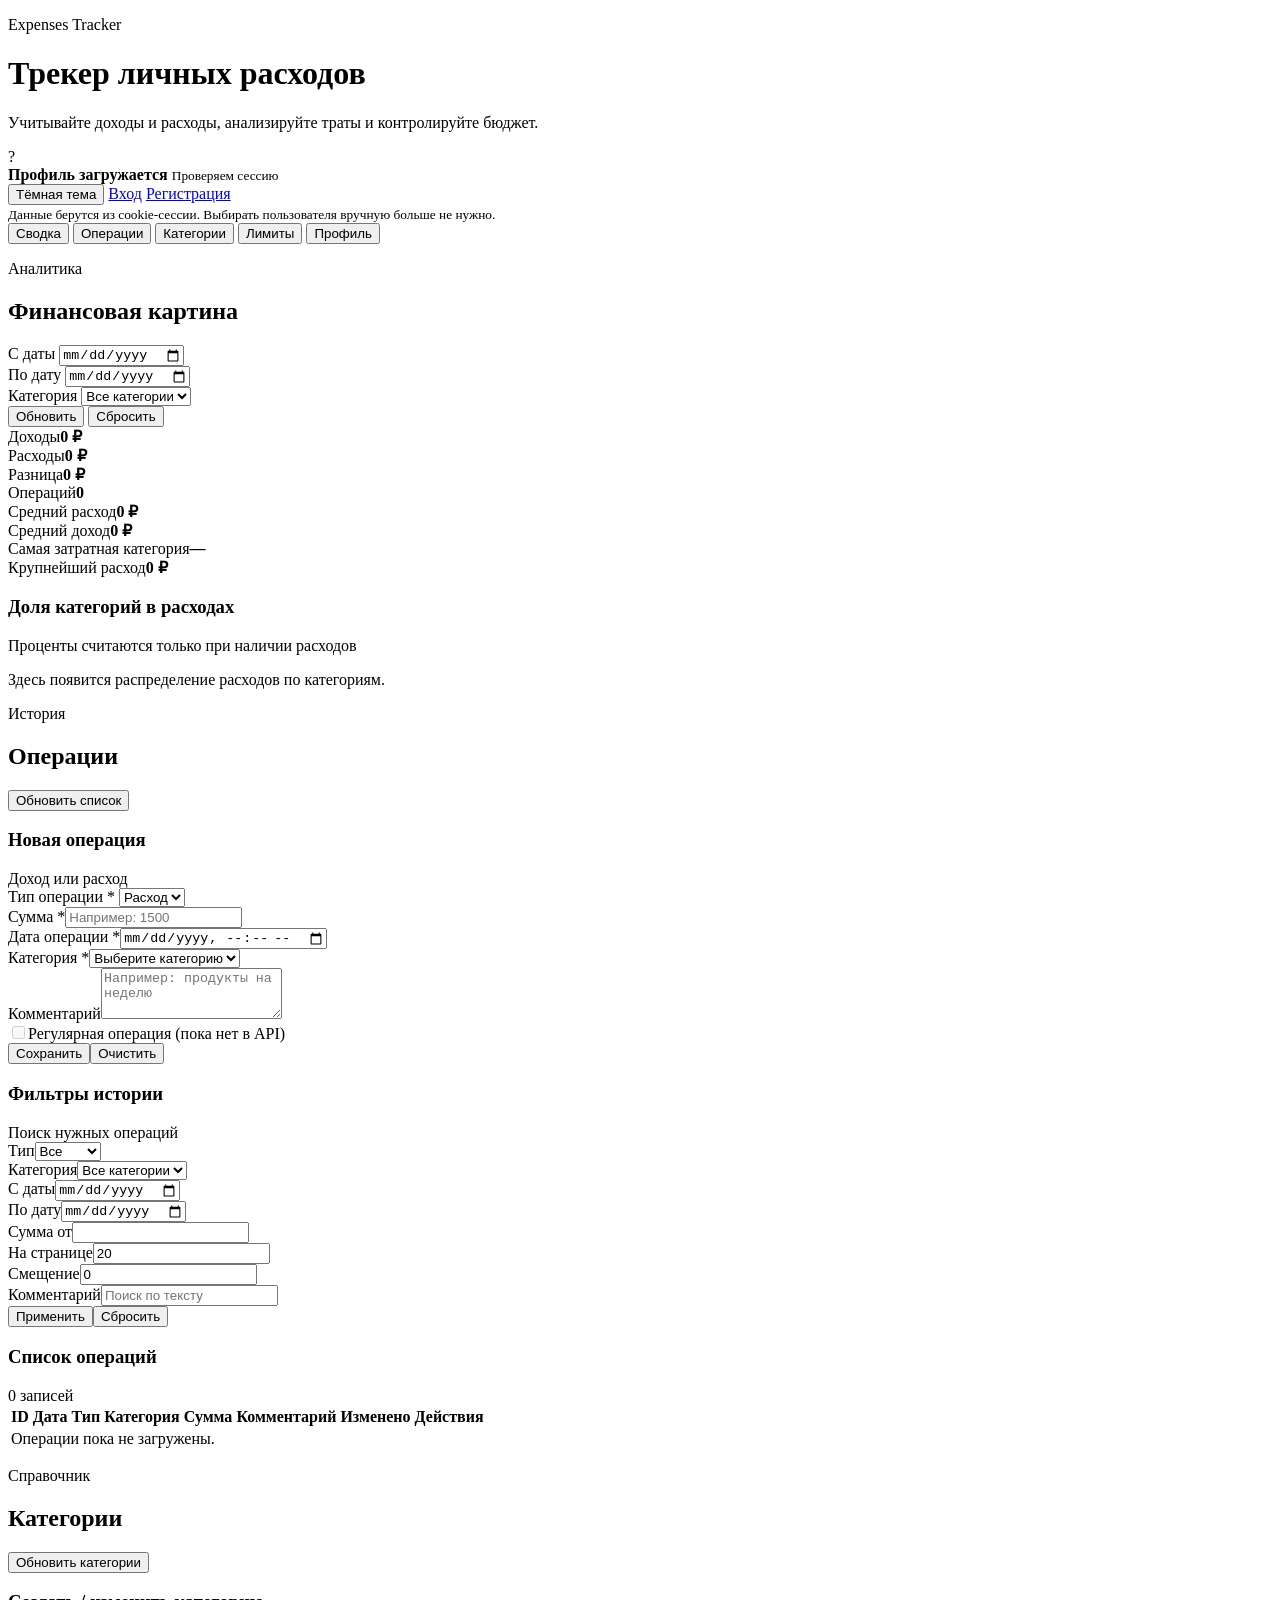
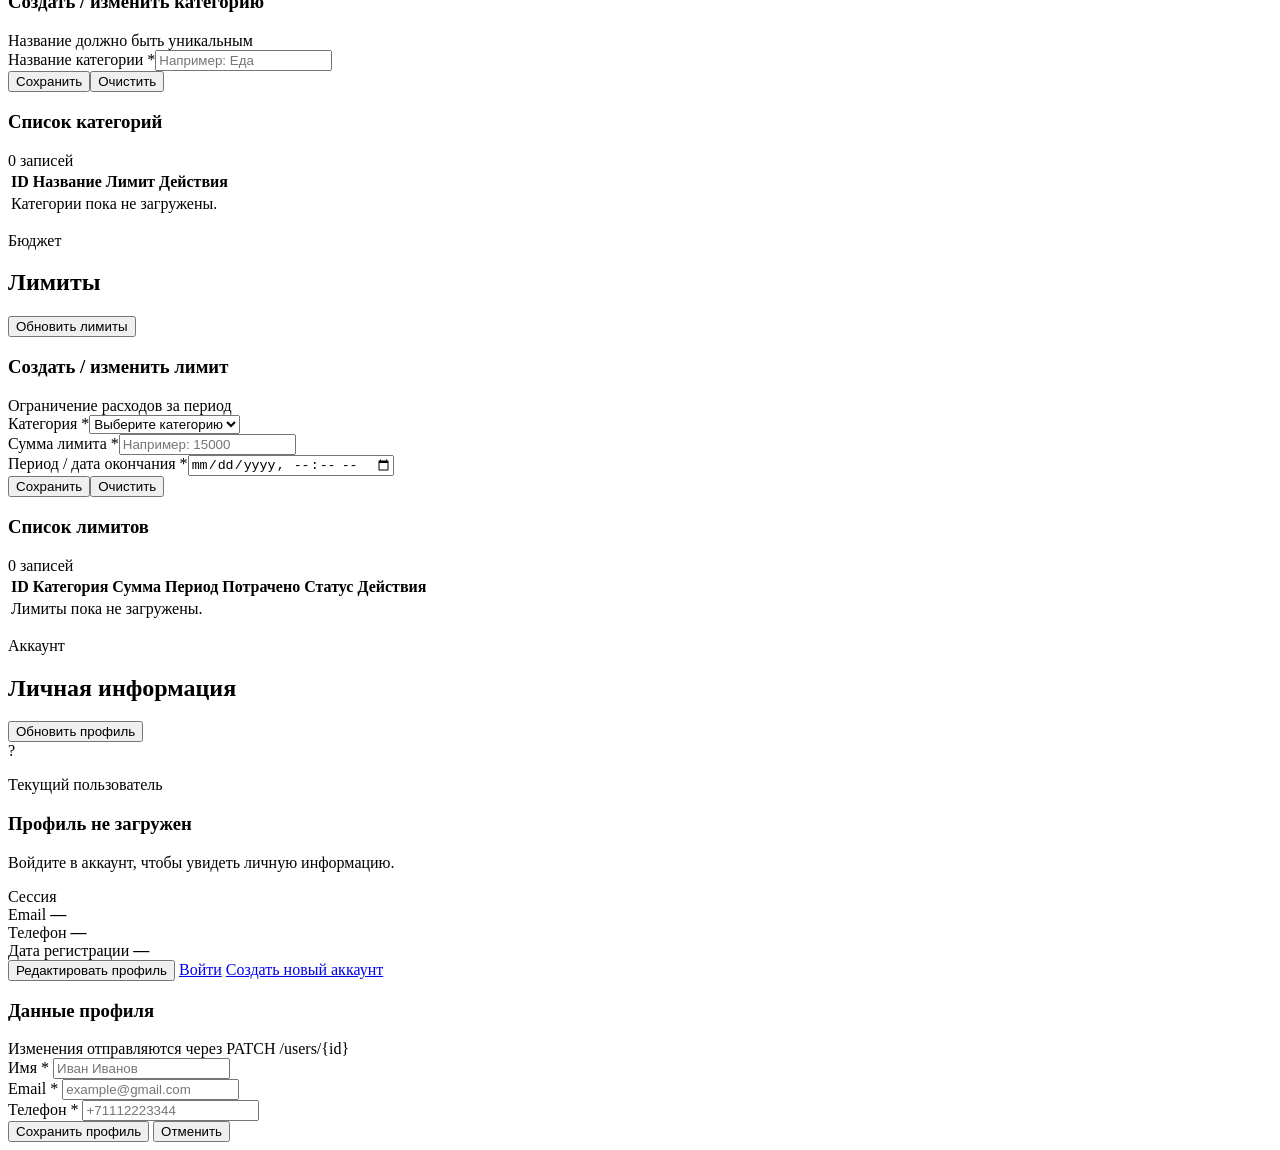
==== commit 2a825876: "add new frontend and fix static" ====
--- a/public/index.html
+++ b/public/index.html
@@ -1,5 +1,5 @@
 <!DOCTYPE html>
-<html lang="ru">
+<html lang="ru" data-theme="light">
 <head>
   <meta charset="UTF-8" />
   <meta name="viewport" content="width=device-width, initial-scale=1.0" />
@@ -16,14 +16,20 @@
         <p class="header-text">Учитывайте доходы и расходы, анализируйте траты и контролируйте бюджет.</p>
       </div>
 
-      <div class="user-panel" aria-label="Текущий пользователь">
-        <label for="activeUserId">Активный профиль</label>
-        <div class="inline-control">
-          <input id="activeUserId" name="activeUserId" type="number" min="1" value="1" placeholder="Например: 1" />
-          <button id="saveUserIdBtn" class="btn btn-secondary" type="button">Выбрать</button>
-        </div>
-        <button id="themeToggleBtn" class="btn btn-ghost theme-toggle" type="button" aria-pressed="false">Тёмная тема</button>
-        <small>Данные, операции и категории показываются для выбранного профиля.</small>
+      <div class="user-panel account-panel" aria-label="Аккаунт">
+        <div class="account-mini">
+          <div id="headerAvatar" class="account-avatar">?</div>
+          <div>
+            <strong id="headerProfileName">Профиль загружается</strong>
+            <small id="headerProfileEmail">Проверяем сессию</small>
+          </div>
+        </div>
+        <div class="account-actions">
+          <button id="themeToggleBtn" class="btn btn-ghost theme-toggle" type="button" aria-pressed="false">Тёмная тема</button>
+          <a class="btn btn-secondary" href="/login.html">Вход</a>
+          <a class="btn btn-secondary" href="/register.html">Регистрация</a>
+        </div>
+        <small>Данные берутся из cookie-сессии. Выбирать пользователя вручную больше не нужно.</small>
       </div>
     </header>
 
@@ -123,7 +129,7 @@
               <div class="field"><label for="filterMinSum">Сумма от</label><input id="filterMinSum" name="sum" type="number" min="1" step="1" /></div>
               <div class="field"><label for="filterLimit">На странице</label><input id="filterLimit" name="limit" type="number" min="1" value="20" /></div>
               <div class="field"><label for="filterOffset">Смещение</label><input id="filterOffset" name="offset" type="number" min="0" value="0" /></div>
-              <div class="field"><label for="filterComment">Комментарий</label><input id="filterComment" name="comment" type="search" placeholder="Поиск по тексту на фронте" /></div>
+              <div class="field"><label for="filterComment">Комментарий</label><input id="filterComment" name="comment" type="search" placeholder="Поиск по тексту" /></div>
               <div class="form-actions"><button class="btn btn-primary" type="submit">Применить</button><button id="resetTransactionFiltersBtn" class="btn btn-ghost" type="reset">Сбросить</button></div>
             </form>
           </section>
@@ -153,7 +159,7 @@
           </section>
           <section class="card table-card">
             <div class="card-header"><h3>Список категорий</h3><span id="categoriesCount" class="muted">0 записей</span></div>
-            <div class="table-wrapper"><table><thead><tr><th>ID</th><th>Название</th><th>User ID</th><th>Действия</th></tr></thead><tbody id="categoriesTbody"><tr><td colspan="4" class="empty-cell">Категории пока не загружены.</td></tr></tbody></table></div>
+            <div class="table-wrapper"><table><thead><tr><th>ID</th><th>Название</th><th>Лимит</th><th>Действия</th></tr></thead><tbody id="categoriesTbody"><tr><td colspan="4" class="empty-cell">Категории пока не загружены.</td></tr></tbody></table></div>
           </section>
         </div>
       </section>
@@ -178,7 +184,7 @@
         </div>
       </section>
 
-<section id="users" class="page" aria-labelledby="usersTitle">
+      <section id="users" class="page" aria-labelledby="usersTitle">
         <div class="section-header">
           <div>
             <p class="eyebrow">Аккаунт</p>
@@ -193,88 +199,58 @@
             <div class="profile-title">
               <p class="eyebrow">Текущий пользователь</p>
               <h3 id="profileName">Профиль не загружен</h3>
-              <p id="profileEmail" class="muted">Зарегистрируйтесь или выберите пользователя из списка.</p>
-            </div>
-            <span id="profileActiveBadge" class="badge badge-neutral">Не выбран</span>
+              <p id="profileEmail" class="muted">Войдите в аккаунт, чтобы увидеть личную информацию.</p>
+            </div>
+            <span id="profileActiveBadge" class="badge badge-neutral">Сессия</span>
           </div>
 
           <div class="profile-meta">
             <div class="profile-meta-item">
-              <span>ID</span>
-              <strong id="profileId">—</strong>
+              <span>Email</span>
+              <strong id="profileEmailMeta">—</strong>
             </div>
             <div class="profile-meta-item">
               <span>Телефон</span>
               <strong id="profilePhone">—</strong>
             </div>
             <div class="profile-meta-item">
-              <span>Дата создания</span>
+              <span>Дата регистрации</span>
               <strong id="profileCreated">—</strong>
             </div>
           </div>
 
           <div class="profile-actions">
             <button id="editActiveUserBtn" class="btn btn-primary" type="button">Редактировать профиль</button>
-            <a class="btn btn-ghost" href="/register">Создать новый аккаунт</a>
-          </div>
-        </section>
-
-        <div class="layout-grid profile-layout">
-          <section class="card">
-            <div class="card-header">
-              <h3>Данные профиля</h3>
-              <span class="muted">Изменения отправляются через PATCH /users/{id}</span>
-            </div>
-            <form id="userForm" class="form">
-              <input id="userId" name="id" type="hidden" />
-              <div class="field">
-                <label for="userFullName">Имя *</label>
-                <input id="userFullName" name="full_name" type="text" minlength="3" maxlength="32" placeholder="Иван Иванов" required />
-              </div>
-              <div class="field">
-                <label for="userEmail">Email *</label>
-                <input id="userEmail" name="email" type="email" placeholder="example@gmail.com" required />
-              </div>
-              <div class="field">
-                <label for="userPhone">Телефон *</label>
-                <input id="userPhone" name="phone" type="tel" minlength="11" maxlength="12" placeholder="+71112223344" required />
-              </div>
-              <div class="field">
-                <label for="userPassword">Пароль * только при создании</label>
-                <input id="userPassword" name="password" type="password" minlength="8" maxlength="32" placeholder="Для изменения профиля оставьте пустым" />
-              </div>
-              <div class="form-actions">
-                <button id="saveUserBtn" class="btn btn-primary" type="submit">Сохранить профиль</button>
-                <button id="resetUserFormBtn" class="btn btn-ghost" type="reset">Очистить</button>
-              </div>
-            </form>
-          </section>
-
-          <section class="card table-card">
-            <div class="card-header">
-              <h3>Доступные профили</h3>
-              <span id="usersCount" class="muted">0 записей</span>
-            </div>
-            <p class="helper-text">Эта таблица оставлена для разработки: можно быстро выбрать пользователя и проверить данные разных аккаунтов.</p>
-            <div class="table-wrapper">
-              <table class="users-table">
-                <thead>
-                  <tr>
-                    <th>ID</th>
-                    <th>Имя</th>
-                    <th>Email</th>
-                    <th>Телефон</th>
-                    <th>Создан</th>
-                    <th>Действия</th>
-                  </tr>
-                </thead>
-                <tbody id="usersTbody">
-                  <tr><td colspan="6" class="empty-cell">Профили пока не загружены.</td></tr>
-                </tbody>
-              </table>
-            </div>
-          </section>
-        </div>
+            <a class="btn btn-secondary" href="/login.html">Войти</a>
+            <a class="btn btn-ghost" href="/register.html">Создать новый аккаунт</a>
+          </div>
+        </section>
+
+        <section class="card profile-edit-card">
+          <div class="card-header">
+            <h3>Данные профиля</h3>
+            <span class="muted">Изменения отправляются через PATCH /users/{id}</span>
+          </div>
+          <form id="userForm" class="form profile-form">
+            <input id="userId" name="id" type="hidden" />
+            <div class="field">
+              <label for="userFullName">Имя *</label>
+              <input id="userFullName" name="full_name" type="text" minlength="3" maxlength="32" placeholder="Иван Иванов" required />
+            </div>
+            <div class="field">
+              <label for="userEmail">Email *</label>
+              <input id="userEmail" name="email" type="email" placeholder="example@gmail.com" required />
+            </div>
+            <div class="field">
+              <label for="userPhone">Телефон *</label>
+              <input id="userPhone" name="phone" type="tel" minlength="11" maxlength="12" placeholder="+71112223344" required />
+            </div>
+            <div class="form-actions">
+              <button id="saveUserBtn" class="btn btn-primary" type="submit">Сохранить профиль</button>
+              <button id="resetUserFormBtn" class="btn btn-ghost" type="reset">Отменить</button>
+            </div>
+          </form>
+        </section>
       </section>
     </main>
   </div>
@@ -293,10 +269,9 @@
   </dialog>
 
   <template id="transactionRowTemplate"><tr><td data-cell="id"></td><td data-cell="date"></td><td data-cell="type"></td><td data-cell="category"></td><td data-cell="sum"></td><td data-cell="comments"></td><td data-cell="time_change"></td><td><div class="row-actions"><button class="btn btn-small btn-secondary" type="button" data-action="edit">Изм.</button><button class="btn btn-small btn-danger" type="button" data-action="delete">Удал.</button></div></td></tr></template>
-  <template id="categoryRowTemplate"><tr><td data-cell="id"></td><td data-cell="category_name"></td><td data-cell="user_id"></td><td><div class="row-actions"><button class="btn btn-small btn-secondary" type="button" data-action="edit">Изм.</button><button class="btn btn-small btn-danger" type="button" data-action="delete">Удал.</button></div></td></tr></template>
+  <template id="categoryRowTemplate"><tr><td data-cell="id"></td><td data-cell="category_name"></td><td data-cell="limit_id"></td><td><div class="row-actions"><button class="btn btn-small btn-secondary" type="button" data-action="edit">Изм.</button><button class="btn btn-small btn-danger" type="button" data-action="delete">Удал.</button></div></td></tr></template>
   <template id="limitRowTemplate"><tr><td data-cell="id"></td><td data-cell="category"></td><td data-cell="amount_limit"></td><td data-cell="duration"></td><td data-cell="spent"></td><td data-cell="status"></td><td><div class="row-actions"><button class="btn btn-small btn-secondary" type="button" data-action="edit">Изм.</button><button class="btn btn-small btn-danger" type="button" data-action="delete">Удал.</button></div></td></tr></template>
-  <template id="userRowTemplate"><tr><td data-cell="id"></td><td data-cell="full_name"></td><td data-cell="email"></td><td data-cell="phone"></td><td data-cell="time_add"></td><td><div class="row-actions"><button class="btn btn-small btn-primary" type="button" data-action="select">Выбрать</button><button class="btn btn-small btn-secondary" type="button" data-action="edit">Изм.</button><button class="btn btn-small btn-danger" type="button" data-action="delete">Удал.</button></div></td></tr></template>
-
-  <script type="module" src="/js/main.js?v=6"></script>
+
+  <script type="module" src="/js/main.js?v=11"></script>
 </body>
 </html>
